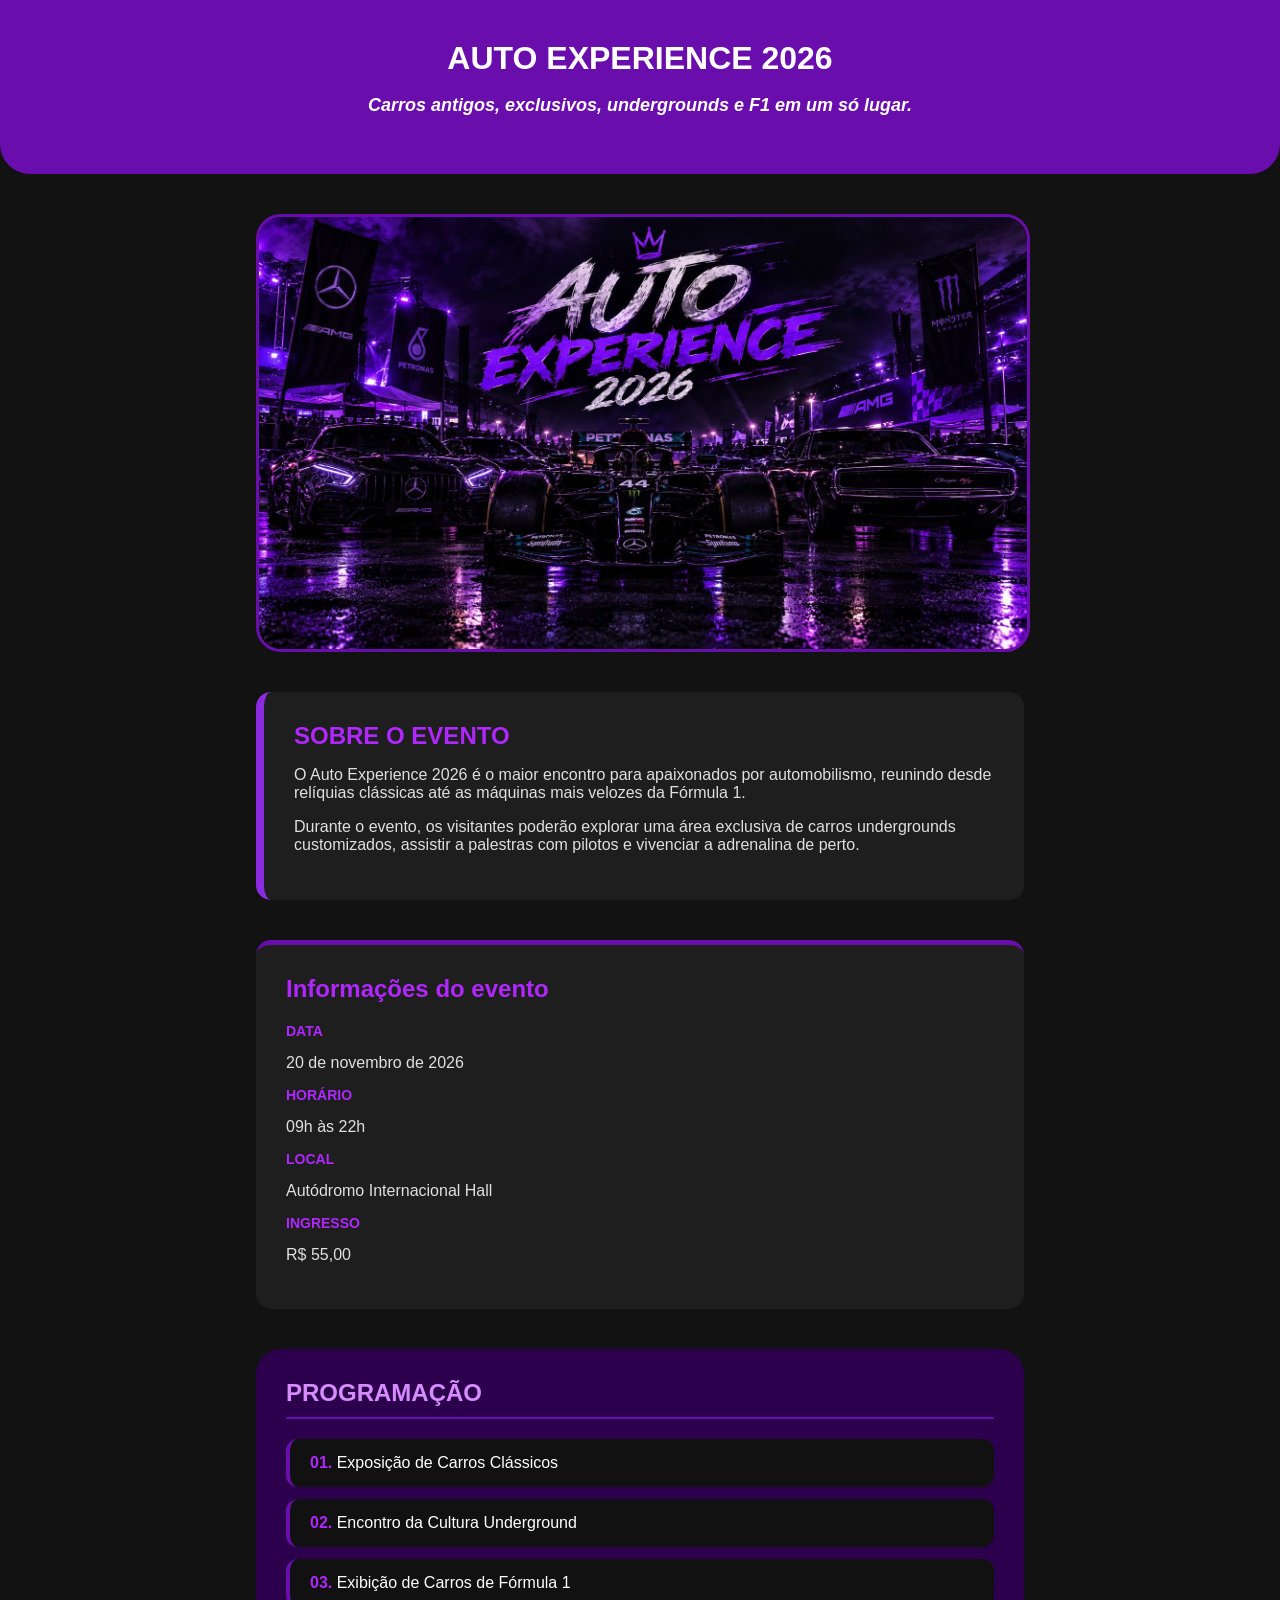
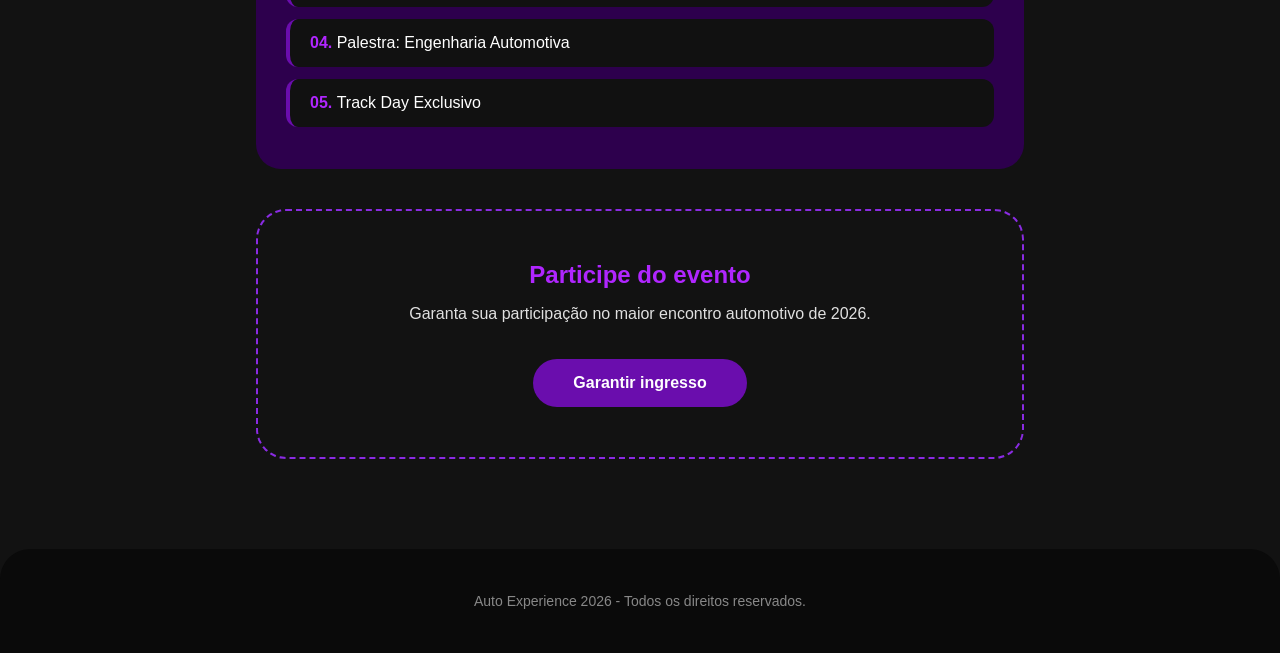
==== HTML/index.html @ 1174dd82 "Add files via upload Alunos: Gabriel Landim Silveira Arthur de Oliveira Trindade DS-05" ====
<!--Alunos:
Gabriel Landim Silveira
Arthur de Oliveira Trindade
DS-05
-->


<!DOCTYPE html>
<html lang="pt-BR">

<head>
    <meta charset="UTF-8">
    <meta name="viewport" content="width=device-width, initial-scale=1.0">

    <title>Auto Experience 2026</title>

    <link rel="stylesheet" href="style.css">
</head>

<body>

    <header class="cabecalho">
        <h1>AUTO EXPERIENCE 2026</h1>
        <p class="slogan">Carros antigos, exclusivos, undergrounds e F1 em um só lugar.</p>
    </header>

    <main class="conteudo-principal">

        <img src="evento.jpg" alt="Exposição de carros antigos, undergrounds e F1" class="imagem-destaque">

        <section class="sobre-evento">
            <h2>SOBRE O EVENTO</h2>
            <p>O Auto Experience 2026 é o maior encontro para apaixonados por automobilismo, reunindo desde relíquias clássicas até as máquinas mais velozes da Fórmula 1.</p>
            <p>Durante o evento, os visitantes poderão explorar uma área exclusiva de carros undergrounds customizados, assistir a palestras com pilotos e vivenciar a adrenalina de perto.</p>
        </section>

        <section class="informacoes-evento">
            <h2>Informações do evento</h2>
            
            <p class="destaque-titulo">DATA</p>
            <p>20 de novembro de 2026</p>
            
            <p class="destaque-titulo">HORÁRIO</p>
            <p>09h às 22h</p>
            
            <p class="destaque-titulo">LOCAL</p>
            <p>Autódromo Internacional Hall</p>
            
            <p class="destaque-titulo">INGRESSO</p>
            <p>R$ 55,00</p>
        </section>

        <section class="programacao">
            <h2>PROGRAMAÇÃO</h2>
            
            <p class="item-programacao"><strong>01. </strong> Exposição de Carros Clássicos</p>
            <p class="item-programacao"><strong>02. </strong> Encontro da Cultura Underground</p>
            <p class="item-programacao"><strong>03. </strong> Exibição de Carros de Fórmula 1</p>
            <p class="item-programacao"><strong>04. </strong> Palestra: Engenharia Automotiva</p>
            <p class="item-programacao"><strong>05. </strong> Track Day Exclusivo</p>
        </section>

        <section class="inscricao">
            <h2>Participe do evento</h2>
            <p>Garanta sua participação no maior encontro automotivo de 2026.</p>
            <a href="#" class="botao">Garantir ingresso</a>
        </section>

    </main>

    <footer class="rodape">
        <p>Auto Experience 2026 - Todos os direitos reservados.</p>
    </footer>

</body>
</html>
---- HTML/style.css ----
/*Alunos:
Gabriel Landim Silveira
Arthur de Oliveira Trindade
DS-05
*/

body {
    background-color: #121212;
    color: #e0e0e0;
    font-family: Arial, sans-serif;
    margin: 0;
    padding: 0;
}

h1, h2 {
    margin: 0;
}

.cabecalho {
    background-color: #6a0dad;
    color: #ffffff;
    text-align: center;
    padding: 40px 30px;
    border-bottom-left-radius: 30px;
    border-bottom-right-radius: 30px;
}

.slogan {
    font-style: italic;
    font-size: 18px;
    font-weight: bold;
}

.conteudo-principal {
    width: 60%;
    margin: 0 auto;
    padding: 40px 0;
}

.imagem-destaque {
    width: 100%;
    display: block;
    border: 3px solid #6a0dad;
    border-radius: 25px;
    margin-bottom: 40px;
}

.sobre-evento {
    background-color: #1e1e1e;
    padding: 30px;
    border-left: 8px solid #8a2be2;
    border-radius: 15px;
    margin-bottom: 40px;
}

.sobre-evento h2 {
    color: #b026ff;
    margin-bottom: 15px;
}

.informacoes-evento {
    background-color: #1e1e1e;
    color: #e0e0e0;
    padding: 30px;
    margin-bottom: 40px;
    border-radius: 15px;
    border-top: 5px solid #6a0dad;
}

.informacoes-evento h2 {
    color: #b026ff;
    margin-bottom: 20px;
}

.destaque-titulo {
    color: #b026ff;
    font-weight: bold;
    font-size: 14px;
    margin-bottom: 5px;
}

.informacoes-evento p {
    margin-top: 0;
    margin-bottom: 15px;
}

.programacao {
    background-color: #2d004d;
    color: #ffffff;
    padding: 30px;
    margin-bottom: 40px;
    border-radius: 25px;
}

.programacao h2 {
    margin-bottom: 20px;
    border-bottom: 2px solid #6a0dad;
    padding-bottom: 10px;
    color: #d68bff;
}

.item-programacao {
    background-color: #111111;
    color: #ffffff;
    padding: 15px 20px;
    margin: 0 0 12px 0; 
    border-radius: 12px;
    border-left: 4px solid #6a0dad;
}

.item-programacao strong {
    color: #b026ff;
}

.inscricao {
    text-align: center;
    padding: 50px 30px;
    border: 2px dashed #8a2be2;
    border-radius: 30px;
    margin-bottom: 50px;
}

.inscricao h2 {
    color: #b026ff;
    margin-bottom: 10px;
}

.botao {
    background-color: #6a0dad;
    color: #ffffff;
    padding: 15px 40px;
    font-size: 16px;
    font-weight: bold;
    text-decoration: none;
    border-radius: 50px;
    display: inline-block;
    margin-top: 20px;
    transition: all 0.3s ease;
}

.botao:hover {
    background-color: #8a2be2;
    color: #ffffff;
}

.rodape {
    text-align: center;
    padding: 30px 20px;
    font-size: 14px;
    color: #888888;
    background-color: #0a0a0a;
    border-top-left-radius: 30px;
    border-top-right-radius: 30px;
}
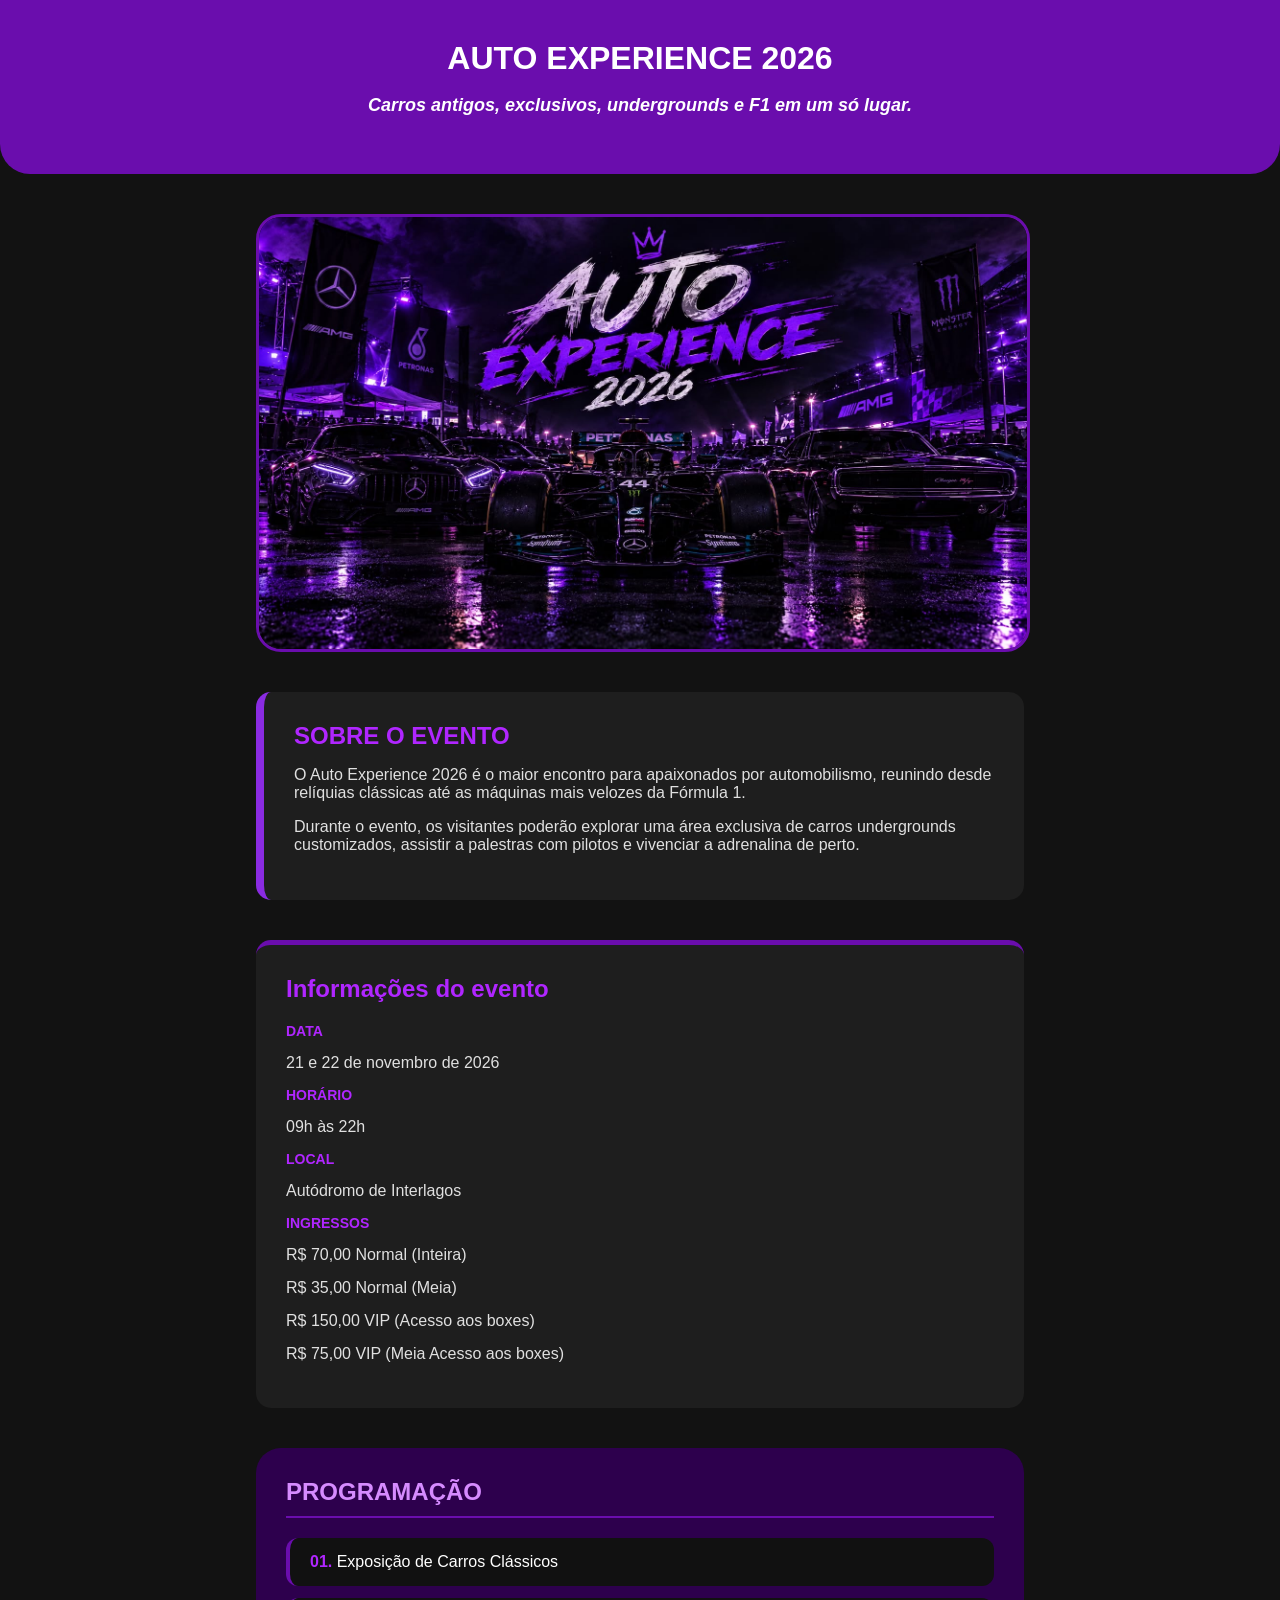
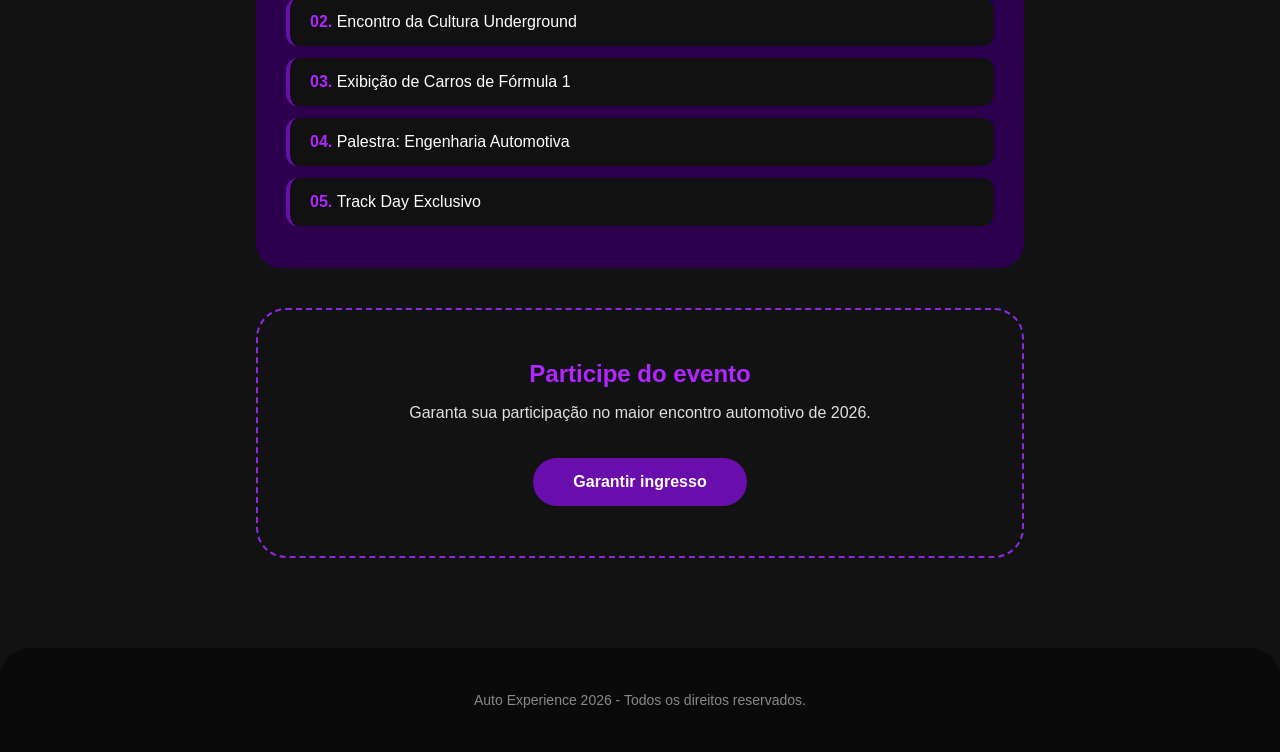
==== commit a3aadebe: "Add files via upload" ====
--- a/HTML/index.html
+++ b/HTML/index.html
@@ -1,9 +1,9 @@
 <!--Alunos:
 Gabriel Landim Silveira
 Arthur de Oliveira Trindade
+Gabriel Alves de Oliveira Bastos
 DS-05
 -->
-
 
 <!DOCTYPE html>
 <html lang="pt-BR">
@@ -38,16 +38,19 @@
             <h2>Informações do evento</h2>
             
             <p class="destaque-titulo">DATA</p>
-            <p>20 de novembro de 2026</p>
+            <p>21 e 22 de novembro de 2026</p>
             
             <p class="destaque-titulo">HORÁRIO</p>
             <p>09h às 22h</p>
             
             <p class="destaque-titulo">LOCAL</p>
-            <p>Autódromo Internacional Hall</p>
+            <p>Autódromo de Interlagos</p>
             
-            <p class="destaque-titulo">INGRESSO</p>
-            <p>R$ 55,00</p>
+            <p class="destaque-titulo">INGRESSOS</p>
+            <p>R$ 70,00 Normal (Inteira)</p>
+            <p>R$ 35,00 Normal (Meia)</p>
+            <p>R$ 150,00 VIP (Acesso aos boxes)</p>
+            <p>R$ 75,00 VIP (Meia Acesso aos boxes)</p>
         </section>
 
         <section class="programacao">
@@ -63,7 +66,7 @@
         <section class="inscricao">
             <h2>Participe do evento</h2>
             <p>Garanta sua participação no maior encontro automotivo de 2026.</p>
-            <a href="#" class="botao">Garantir ingresso</a>
+            <a href="inscricao.html" class="botao">Garantir ingresso</a>
         </section>
 
     </main>
--- a/HTML/style.css
+++ b/HTML/style.css
@@ -1,6 +1,7 @@
 /*Alunos:
 Gabriel Landim Silveira
 Arthur de Oliveira Trindade
+Gabriel Alves de Oliveira Bastos
 DS-05
 */
 
@@ -151,4 +152,101 @@
     background-color: #0a0a0a;
     border-top-left-radius: 30px;
     border-top-right-radius: 30px;
+}
+
+.formulario-inscricao {
+    background-color: #1e1e1e;
+    padding: 40px;
+    border: 3px solid #6a0dad;
+    border-radius: 25px;
+    margin-bottom: 40px;
+    text-align: left;
+}
+
+.formulario-inscricao label {
+    display: block;
+    color: #b026ff;
+    font-weight: bold;
+    margin-bottom: 8px;
+    margin-top: 20px;
+}
+
+.formulario-inscricao input,
+.formulario-inscricao select {
+    width: 100%;
+    padding: 15px;
+    background-color: #111111;
+    color: #ffffff;
+    border: 2px solid #2d004d;
+    border-radius: 12px;
+    box-sizing: border-box;
+    font-size: 16px;
+    font-family: Arial, sans-serif;
+    transition: all 0.3s ease;
+}
+
+.formulario-inscricao input:focus,
+.formulario-inscricao select:focus {
+    outline: none;
+    border-color: #8a2be2;
+    background-color: #1a1a1a;
+}
+
+.formulario-inscricao .botaoconfirmacao {
+    width: 90%;
+    border: none;
+    cursor: pointer;
+    margin-top: 30px;
+}
+
+.botaoconfirmacao {
+    background-color: #6a0dad;
+    color: #ffffff;
+    padding: 15px 40px;
+    font-size: 16px;
+    font-weight: bold;
+    text-decoration: none;
+    border-radius: 50px;
+    display: inline-block;
+    margin-top: 20px;
+    transition: all 0.3s ease;
+    text-align: center;
+}
+
+.link-voltar {
+    display: block;
+    text-align: center;
+    margin-top: 20px;
+    color: #888888;
+    text-decoration: none;
+    transition: color 0.3s ease;
+}
+
+.link-voltar:hover {
+    color: #b026ff;
+}
+
+.confirmacao-box {
+    background-color: #1e1e1e;
+    padding: 60px 40px;
+    border: 3px solid #6a0dad;
+    border-radius: 25px;
+    margin-bottom: 40px;
+    text-align: center;
+}
+
+.confirmacao-box h2 {
+    color: #b026ff;
+    margin-bottom: 20px;
+    font-size: 28px;
+}
+
+.confirmacao-box p {
+    font-size: 16px;
+    margin-bottom: 15px;
+    line-height: 1.6;
+}
+
+.confirmacao-box .botao {
+    margin-top: 30px;
 }
